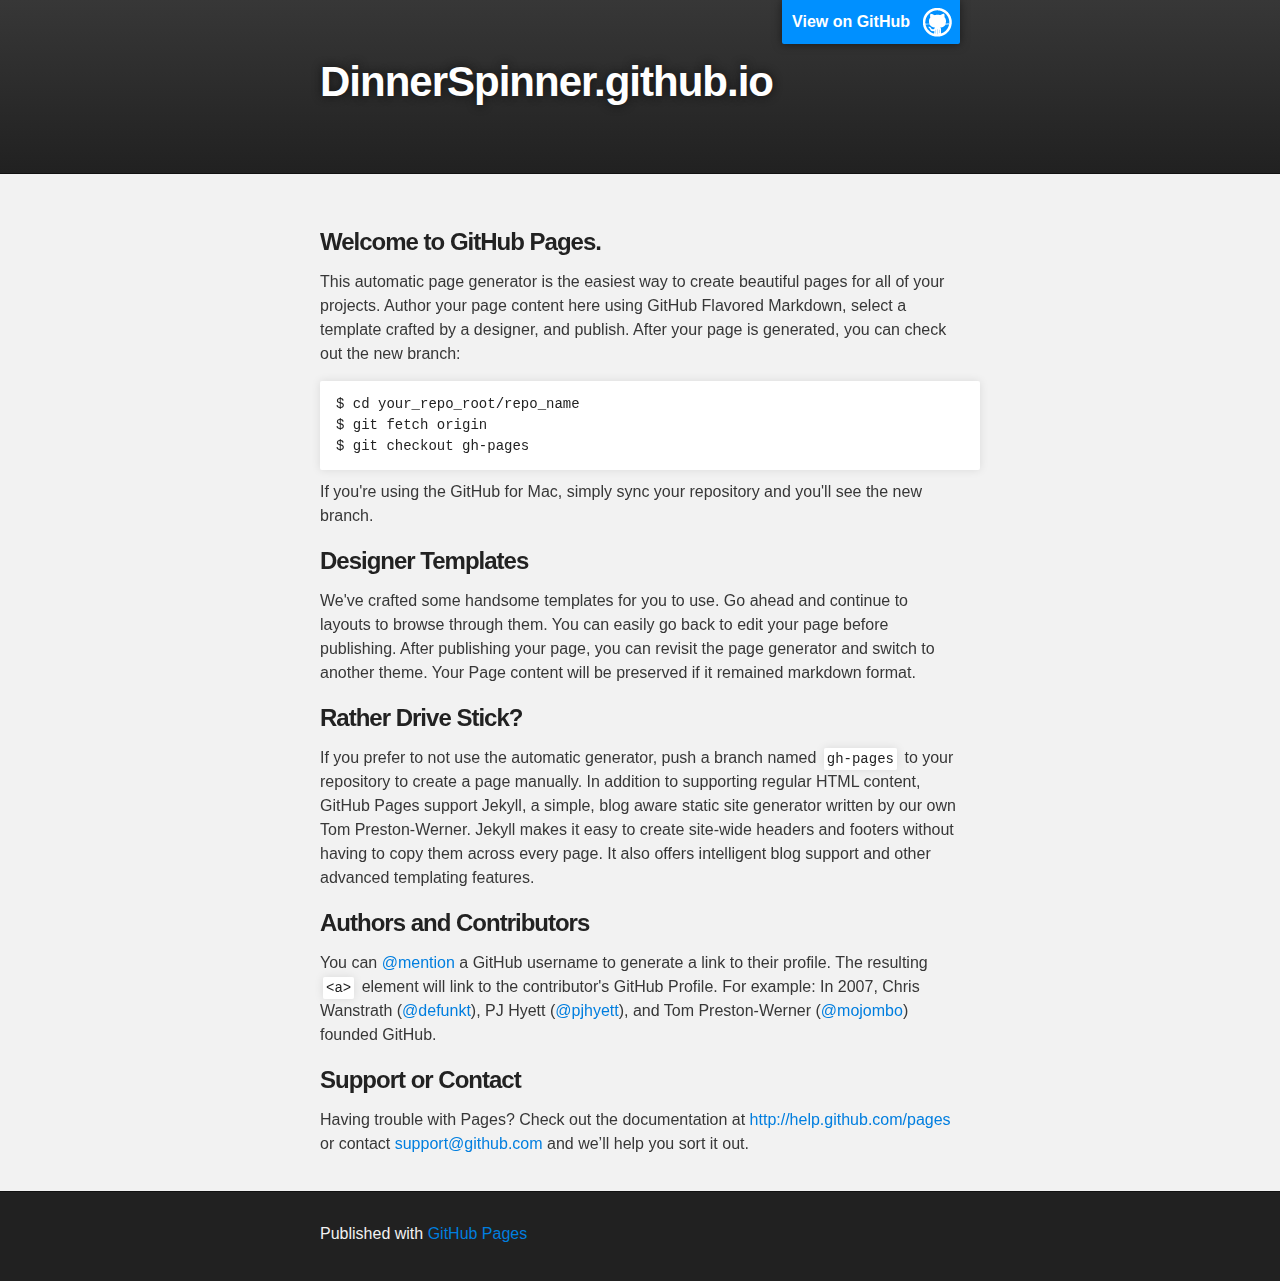
==== index.html @ 67b9e9a8 "Replace master branch with page content via GitHub" ====
<!DOCTYPE html>
<html>

  <head>
    <meta charset='utf-8' />
    <meta http-equiv="X-UA-Compatible" content="chrome=1" />
    <meta name="description" content="DinnerSpinner.github.io : " />

    <link rel="stylesheet" type="text/css" media="screen" href="stylesheets/stylesheet.css">

    <title>DinnerSpinner.github.io</title>
  </head>

  <body>

    <!-- HEADER -->
    <div id="header_wrap" class="outer">
        <header class="inner">
          <a id="forkme_banner" href="https://github.com/DinnerSpinner">View on GitHub</a>

          <h1 id="project_title">DinnerSpinner.github.io</h1>
          <h2 id="project_tagline"></h2>

        </header>
    </div>

    <!-- MAIN CONTENT -->
    <div id="main_content_wrap" class="outer">
      <section id="main_content" class="inner">
        <h3>
<a name="welcome-to-github-pages" class="anchor" href="#welcome-to-github-pages"><span class="octicon octicon-link"></span></a>Welcome to GitHub Pages.</h3>

<p>This automatic page generator is the easiest way to create beautiful pages for all of your projects. Author your page content here using GitHub Flavored Markdown, select a template crafted by a designer, and publish. After your page is generated, you can check out the new branch:</p>

<pre><code>$ cd your_repo_root/repo_name
$ git fetch origin
$ git checkout gh-pages
</code></pre>

<p>If you're using the GitHub for Mac, simply sync your repository and you'll see the new branch.</p>

<h3>
<a name="designer-templates" class="anchor" href="#designer-templates"><span class="octicon octicon-link"></span></a>Designer Templates</h3>

<p>We've crafted some handsome templates for you to use. Go ahead and continue to layouts to browse through them. You can easily go back to edit your page before publishing. After publishing your page, you can revisit the page generator and switch to another theme. Your Page content will be preserved if it remained markdown format.</p>

<h3>
<a name="rather-drive-stick" class="anchor" href="#rather-drive-stick"><span class="octicon octicon-link"></span></a>Rather Drive Stick?</h3>

<p>If you prefer to not use the automatic generator, push a branch named <code>gh-pages</code> to your repository to create a page manually. In addition to supporting regular HTML content, GitHub Pages support Jekyll, a simple, blog aware static site generator written by our own Tom Preston-Werner. Jekyll makes it easy to create site-wide headers and footers without having to copy them across every page. It also offers intelligent blog support and other advanced templating features.</p>

<h3>
<a name="authors-and-contributors" class="anchor" href="#authors-and-contributors"><span class="octicon octicon-link"></span></a>Authors and Contributors</h3>

<p>You can <a href="https://github.com/blog/821" class="user-mention">@mention</a> a GitHub username to generate a link to their profile. The resulting <code>&lt;a&gt;</code> element will link to the contributor's GitHub Profile. For example: In 2007, Chris Wanstrath (<a href="https://github.com/defunkt" class="user-mention">@defunkt</a>), PJ Hyett (<a href="https://github.com/pjhyett" class="user-mention">@pjhyett</a>), and Tom Preston-Werner (<a href="https://github.com/mojombo" class="user-mention">@mojombo</a>) founded GitHub.</p>

<h3>
<a name="support-or-contact" class="anchor" href="#support-or-contact"><span class="octicon octicon-link"></span></a>Support or Contact</h3>

<p>Having trouble with Pages? Check out the documentation at <a href="http://help.github.com/pages">http://help.github.com/pages</a> or contact <a href="mailto:support@github.com">support@github.com</a> and we’ll help you sort it out.</p>
      </section>
    </div>

    <!-- FOOTER  -->
    <div id="footer_wrap" class="outer">
      <footer class="inner">
        <p>Published with <a href="http://pages.github.com">GitHub Pages</a></p>
      </footer>
    </div>

    

  </body>
</html>
---- stylesheets/stylesheet.css ----
/*******************************************************************************
Slate Theme for GitHub Pages
by Jason Costello, @jsncostello
*******************************************************************************/

@import url(pygment_trac.css);

/*******************************************************************************
MeyerWeb Reset
*******************************************************************************/

html, body, div, span, applet, object, iframe,
h1, h2, h3, h4, h5, h6, p, blockquote, pre,
a, abbr, acronym, address, big, cite, code,
del, dfn, em, img, ins, kbd, q, s, samp,
small, strike, strong, sub, sup, tt, var,
b, u, i, center,
dl, dt, dd, ol, ul, li,
fieldset, form, label, legend,
table, caption, tbody, tfoot, thead, tr, th, td,
article, aside, canvas, details, embed,
figure, figcaption, footer, header, hgroup,
menu, nav, output, ruby, section, summary,
time, mark, audio, video {
  margin: 0;
  padding: 0;
  border: 0;
  font: inherit;
  vertical-align: baseline;
}

/* HTML5 display-role reset for older browsers */
article, aside, details, figcaption, figure,
footer, header, hgroup, menu, nav, section {
  display: block;
}

ol, ul {
  list-style: none;
}

blockquote, q {
}

table {
  border-collapse: collapse;
  border-spacing: 0;
}

/*******************************************************************************
Theme Styles
*******************************************************************************/

body {
  box-sizing: border-box;
  color:#373737;
  background: #212121;
  font-size: 16px;
  font-family: 'Myriad Pro', Calibri, Helvetica, Arial, sans-serif;
  line-height: 1.5;
  -webkit-font-smoothing: antialiased;
}

h1, h2, h3, h4, h5, h6 {
  margin: 10px 0;
  font-weight: 700;
  color:#222222;
  font-family: 'Lucida Grande', 'Calibri', Helvetica, Arial, sans-serif;
  letter-spacing: -1px;
}

h1 {
  font-size: 36px;
  font-weight: 700;
}

h2 {
  padding-bottom: 10px;
  font-size: 32px;
  background: url('../images/bg_hr.png') repeat-x bottom;
}

h3 {
  font-size: 24px;
}

h4 {
  font-size: 21px;
}

h5 {
  font-size: 18px;
}

h6 {
  font-size: 16px;
}

p {
  margin: 10px 0 15px 0;
}

footer p {
  color: #f2f2f2;
}

a {
  text-decoration: none;
  color: #007edf;
  text-shadow: none;

  transition: color 0.5s ease;
  transition: text-shadow 0.5s ease;
  -webkit-transition: color 0.5s ease;
  -webkit-transition: text-shadow 0.5s ease;
  -moz-transition: color 0.5s ease;
  -moz-transition: text-shadow 0.5s ease;
  -o-transition: color 0.5s ease;
  -o-transition: text-shadow 0.5s ease;
  -ms-transition: color 0.5s ease;
  -ms-transition: text-shadow 0.5s ease;
}

#main_content a:hover {
  color: #0069ba;
  text-shadow: #0090ff 0px 0px 2px;
}

footer a:hover {
  color: #43adff;
  text-shadow: #0090ff 0px 0px 2px;
}

em {
  font-style: italic;
}

strong {
  font-weight: bold;
}

img {
  position: relative;
  margin: 0 auto;
  max-width: 739px;
  padding: 5px;
  margin: 10px 0 10px 0;
  border: 1px solid #ebebeb;

  box-shadow: 0 0 5px #ebebeb;
  -webkit-box-shadow: 0 0 5px #ebebeb;
  -moz-box-shadow: 0 0 5px #ebebeb;
  -o-box-shadow: 0 0 5px #ebebeb;
  -ms-box-shadow: 0 0 5px #ebebeb;
}

pre, code {
  width: 100%;
  color: #222;
  background-color: #fff;

  font-family: Monaco, "Bitstream Vera Sans Mono", "Lucida Console", Terminal, monospace;
  font-size: 14px;

  border-radius: 2px;
  -moz-border-radius: 2px;
  -webkit-border-radius: 2px;



}

pre {
  width: 100%;
  padding: 10px;
  box-shadow: 0 0 10px rgba(0,0,0,.1);
  overflow: auto;
}

code {
  padding: 3px;
  margin: 0 3px;
  box-shadow: 0 0 10px rgba(0,0,0,.1);
}

pre code {
  display: block;
  box-shadow: none;
}

blockquote {
  color: #666;
  margin-bottom: 20px;
  padding: 0 0 0 20px;
  border-left: 3px solid #bbb;
}

ul, ol, dl {
  margin-bottom: 15px
}

ul li {
  list-style: inside;
  padding-left: 20px;
}

ol li {
  list-style: decimal inside;
  padding-left: 20px;
}

dl dt {
  font-weight: bold;
}

dl dd {
  padding-left: 20px;
  font-style: italic;
}

dl p {
  padding-left: 20px;
  font-style: italic;
}

hr {
  height: 1px;
  margin-bottom: 5px;
  border: none;
  background: url('../images/bg_hr.png') repeat-x center;
}

table {
  border: 1px solid #373737;
  margin-bottom: 20px;
  text-align: left;
 }

th {
  font-family: 'Lucida Grande', 'Helvetica Neue', Helvetica, Arial, sans-serif;
  padding: 10px;
  background: #373737;
  color: #fff;
 }

td {
  padding: 10px;
  border: 1px solid #373737;
 }

form {
  background: #f2f2f2;
  padding: 20px;
}

img {
  width: 100%;
  max-width: 100%;
}

/*******************************************************************************
Full-Width Styles
*******************************************************************************/

.outer {
  width: 100%;
}

.inner {
  position: relative;
  max-width: 640px;
  padding: 20px 10px;
  margin: 0 auto;
}

#forkme_banner {
  display: block;
  position: absolute;
  top:0;
  right: 10px;
  z-index: 10;
  padding: 10px 50px 10px 10px;
  color: #fff;
  background: url('../images/blacktocat.png') #0090ff no-repeat 95% 50%;
  font-weight: 700;
  box-shadow: 0 0 10px rgba(0,0,0,.5);
  border-bottom-left-radius: 2px;
  border-bottom-right-radius: 2px;
}

#header_wrap {
  background: #212121;
  background: -moz-linear-gradient(top, #373737, #212121);
  background: -webkit-linear-gradient(top, #373737, #212121);
  background: -ms-linear-gradient(top, #373737, #212121);
  background: -o-linear-gradient(top, #373737, #212121);
  background: linear-gradient(top, #373737, #212121);
}

#header_wrap .inner {
  padding: 50px 10px 30px 10px;
}

#project_title {
  margin: 0;
  color: #fff;
  font-size: 42px;
  font-weight: 700;
  text-shadow: #111 0px 0px 10px;
}

#project_tagline {
  color: #fff;
  font-size: 24px;
  font-weight: 300;
  background: none;
  text-shadow: #111 0px 0px 10px;
}

#downloads {
  position: absolute;
  width: 210px;
  z-index: 10;
  bottom: -40px;
  right: 0;
  height: 70px;
  background: url('../images/icon_download.png') no-repeat 0% 90%;
}

.zip_download_link {
  display: block;
  float: right;
  width: 90px;
  height:70px;
  text-indent: -5000px;
  overflow: hidden;
  background: url(../images/sprite_download.png) no-repeat bottom left;
}

.tar_download_link {
  display: block;
  float: right;
  width: 90px;
  height:70px;
  text-indent: -5000px;
  overflow: hidden;
  background: url(../images/sprite_download.png) no-repeat bottom right;
  margin-left: 10px;
}

.zip_download_link:hover {
  background: url(../images/sprite_download.png) no-repeat top left;
}

.tar_download_link:hover {
  background: url(../images/sprite_download.png) no-repeat top right;
}

#main_content_wrap {
  background: #f2f2f2;
  border-top: 1px solid #111;
  border-bottom: 1px solid #111;
}

#main_content {
  padding-top: 40px;
}

#footer_wrap {
  background: #212121;
}



/*******************************************************************************
Small Device Styles
*******************************************************************************/

@media screen and (max-width: 480px) {
  body {
    font-size:14px;
  }

  #downloads {
    display: none;
  }

  .inner {
    min-width: 320px;
    max-width: 480px;
  }

  #project_title {
  font-size: 32px;
  }

  h1 {
    font-size: 28px;
  }

  h2 {
    font-size: 24px;
  }

  h3 {
    font-size: 21px;
  }

  h4 {
    font-size: 18px;
  }

  h5 {
    font-size: 14px;
  }

  h6 {
    font-size: 12px;
  }

  code, pre {
    min-width: 320px;
    max-width: 480px;
    font-size: 11px;
  }

}
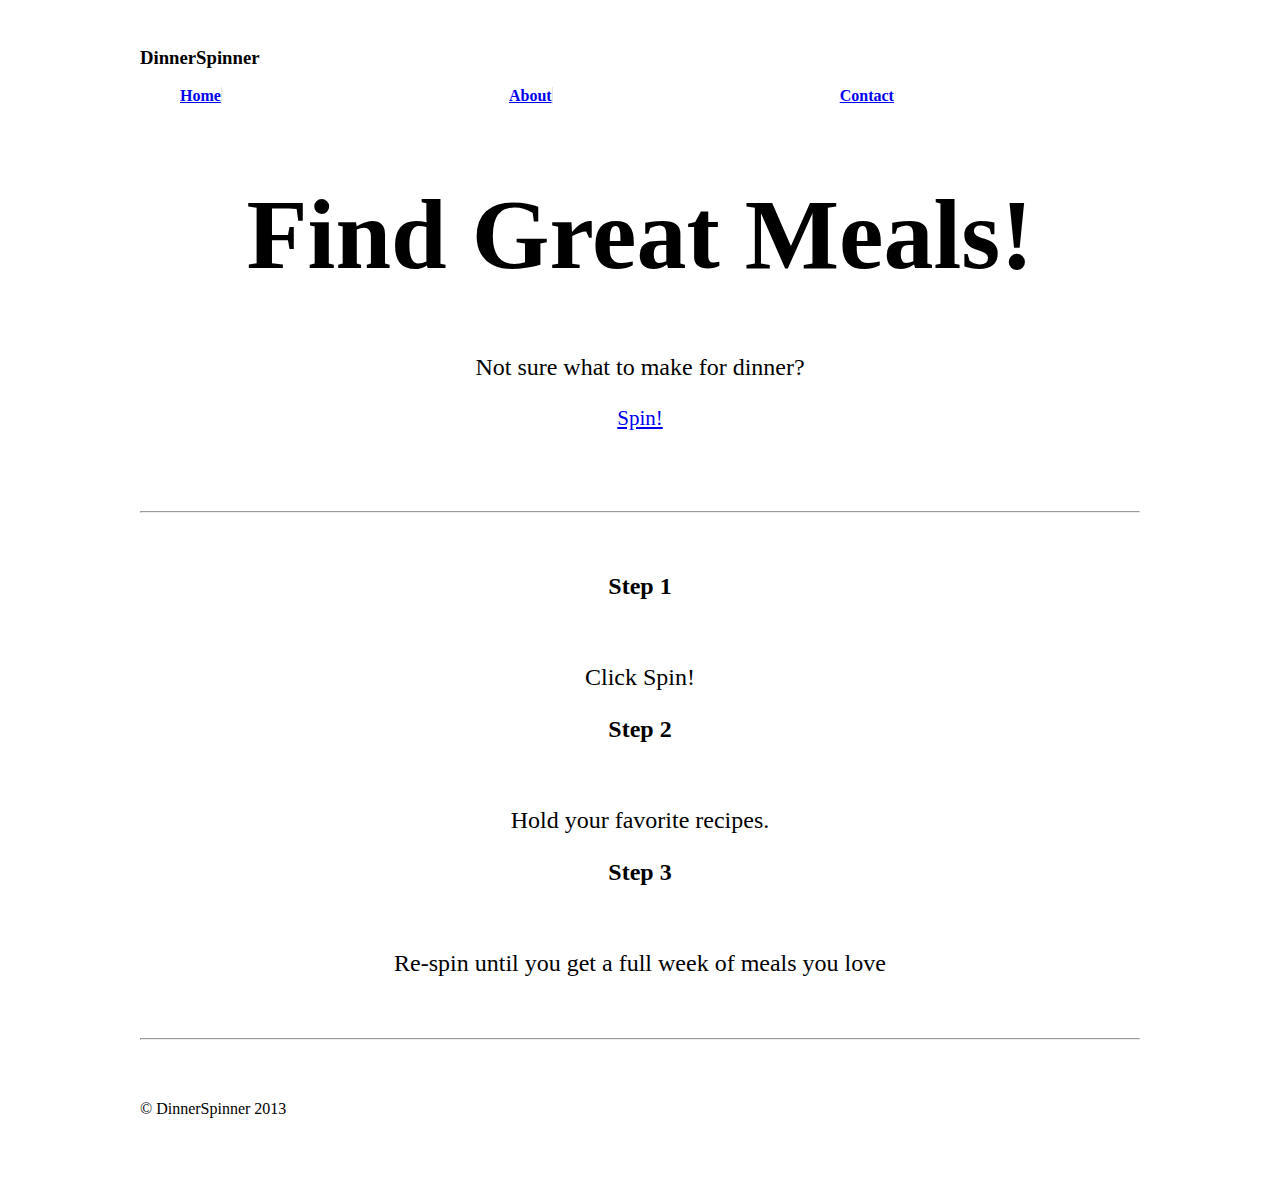
==== commit 333612bf: "Update index.html" ====
--- a/index.html
+++ b/index.html
@@ -1,74 +1,169 @@
 <!DOCTYPE html>
-<html>
+<html lang="en">
+   <head>
+      <meta charset="utf-8">
+      <title>DinnerSpinner | Welcome!</title>
+      <meta name="viewport" content="width=device-width, initial-scale=1.0">
+      <meta name="description" content="">
+      <meta name="author" content="">
 
-  <head>
-    <meta charset='utf-8' />
-    <meta http-equiv="X-UA-Compatible" content="chrome=1" />
-    <meta name="description" content="DinnerSpinner.github.io : " />
+      <link href="css/bootstrap.css" rel="stylesheet">
+      <style type="text/css">
+   body {
+	   padding-top: 20px;
+	   padding-bottom: 60px;
+	 }
+   
+	 /* Custom container */
+	 .container {
+	   margin: 0 auto;
+	   max-width: 1000px;
+	 }
+	 .container > hr {
+	   margin: 60px 0;
+	 }
+   
+	 /* Main marketing message and sign up button */
+	 .jumbotron {
+	   margin: 80px 0;
+	   text-align: center;
+	 }
+	 .jumbotron h1 {
+	   font-size: 100px;
+	   line-height: 1;
+	 }
+	 .jumbotron .lead, .col-p {
+	   font-size: 24px;
+	   line-height: 1.25;
+	 }
+	 .jumbotron .btn {
+	   font-size: 21px;
+	   padding: 14px 24px;
+	 }
+   
+	 /* Supporting marketing content */
+	 .marketing {
+	   margin: 60px 0;
+	 }
+	 .marketing p + h4 {
+	   margin-top: 28px;
+	 }
+   
+   
+	 /* Customize the navbar links to be fill the entire space of the .navbar */
+	 .navbar .navbar-inner {
+	   padding: 0;
+	 }
+	 .navbar .nav {
+	   margin: 0;
+	   display: table;
+	   width: 100%;
+	 }
+	 .navbar .nav li {
+	   display: table-cell;
+	   width: 1%;
+	   float: none;
+	 }
+	 .navbar .nav li a {
+	   font-weight: bold;
+	   text-align: center;
+	   border-left: 1px solid rgba(255,255,255,.75);
+	   border-right: 1px solid rgba(0,0,0,.1);
+	 }
+	 .navbar .nav li:first-child a {
+	   border-left: 0;
+	   border-radius: 3px 0 0 3px;
+	 }
+	 .navbar .nav li:last-child a {
+	   border-right: 0;
+	   border-radius: 0 3px 3px 0;
+	 }
+      </style>
+      <link href="css/bootstrap-responsive.css" rel="stylesheet">
+  
+      <!-- HTML5 shim, for IE6-8 support of HTML5 elements -->
+      <!--[if lt IE 9]>
+	 <script src="js/html5shiv.js"></script>
+      <![endif]-->
+  
+      <link rel="apple-touch-icon-precomposed" sizes="144x144" href="ico/apple-touch-icon-144-precomposed.png">
+      <link rel="apple-touch-icon-precomposed" sizes="114x114" href="ico/apple-touch-icon-114-precomposed.png">
+      <link rel="apple-touch-icon-precomposed" sizes="72x72" href="ico/apple-touch-icon-72-precomposed.png">
+      <link rel="apple-touch-icon-precomposed" href="ico/apple-touch-icon-57-precomposed.png">
+      <link rel="shortcut icon" href="ico/favicon.png">
+   </head>
 
-    <link rel="stylesheet" type="text/css" media="screen" href="stylesheets/stylesheet.css">
+   <body>
 
-    <title>DinnerSpinner.github.io</title>
-  </head>
+      <div class="container">
+      
+      <div class="masthead">
+	 
+	 <h3 class="muted">DinnerSpinner</h3>
+	    
 
-  <body>
+	 <div class="navbar">
+	    <div class="navbar-inner">
+	       <div class="container">
+		 <ul class="nav">
+		   <li class="active"><a href="#">Home</a></li>
+		   <li><a href="#">About</a></li>
+		   <li><a href="#">Contact</a></li>
+		 </ul>
+	       </div>
+	    </div>
+	 </div><!-- /.navbar -->
+      </div>
 
-    <!-- HEADER -->
-    <div id="header_wrap" class="outer">
-        <header class="inner">
-          <a id="forkme_banner" href="https://github.com/DinnerSpinner">View on GitHub</a>
+      <!-- Jumbotron -->
+      <div class="jumbotron">
+	 <h1>Find Great Meals!</h1>
+	 <p class="lead">Not sure what to make for dinner?</p>
+	 <a class="btn btn-large btn-success spinner" href="#">Spin!</a>
+      </div>
 
-          <h1 id="project_title">DinnerSpinner.github.io</h1>
-          <h2 id="project_tagline"></h2>
+      <hr>
 
-        </header>
-    </div>
+      <div class="row-fluid spin-effect">
+	 <div class="span4" style="text-align: center">
+	    <h2>Step 1</h2>
+	    <br>
+	    <p class="col-p">Click Spin!</p>
+	 </div>
+	 <div class="span4" style="text-align: center">
+	    <h2>Step 2</h2>
+	    <br>
+	    <p class="col-p">Hold your favorite recipes.</p>
+	 </div>
+	 <div class="span4" style="text-align: center">
+	    <h2>Step 3</h2>
+	    <br>
+	    <p class="col-p">Re-spin until you get a full week of meals you love <i class="icon-heart"></i></p>
+	 </div>
+      </div>
 
-    <!-- MAIN CONTENT -->
-    <div id="main_content_wrap" class="outer">
-      <section id="main_content" class="inner">
-        <h3>
-<a name="welcome-to-github-pages" class="anchor" href="#welcome-to-github-pages"><span class="octicon octicon-link"></span></a>Welcome to GitHub Pages.</h3>
+      <hr>
 
-<p>This automatic page generator is the easiest way to create beautiful pages for all of your projects. Author your page content here using GitHub Flavored Markdown, select a template crafted by a designer, and publish. After your page is generated, you can check out the new branch:</p>
+      <div class="footer">
+	 <p>&copy; DinnerSpinner 2013</p>
+      </div>
 
-<pre><code>$ cd your_repo_root/repo_name
-$ git fetch origin
-$ git checkout gh-pages
-</code></pre>
+   </div> <!-- /container -->
 
-<p>If you're using the GitHub for Mac, simply sync your repository and you'll see the new branch.</p>
-
-<h3>
-<a name="designer-templates" class="anchor" href="#designer-templates"><span class="octicon octicon-link"></span></a>Designer Templates</h3>
-
-<p>We've crafted some handsome templates for you to use. Go ahead and continue to layouts to browse through them. You can easily go back to edit your page before publishing. After publishing your page, you can revisit the page generator and switch to another theme. Your Page content will be preserved if it remained markdown format.</p>
-
-<h3>
-<a name="rather-drive-stick" class="anchor" href="#rather-drive-stick"><span class="octicon octicon-link"></span></a>Rather Drive Stick?</h3>
-
-<p>If you prefer to not use the automatic generator, push a branch named <code>gh-pages</code> to your repository to create a page manually. In addition to supporting regular HTML content, GitHub Pages support Jekyll, a simple, blog aware static site generator written by our own Tom Preston-Werner. Jekyll makes it easy to create site-wide headers and footers without having to copy them across every page. It also offers intelligent blog support and other advanced templating features.</p>
-
-<h3>
-<a name="authors-and-contributors" class="anchor" href="#authors-and-contributors"><span class="octicon octicon-link"></span></a>Authors and Contributors</h3>
-
-<p>You can <a href="https://github.com/blog/821" class="user-mention">@mention</a> a GitHub username to generate a link to their profile. The resulting <code>&lt;a&gt;</code> element will link to the contributor's GitHub Profile. For example: In 2007, Chris Wanstrath (<a href="https://github.com/defunkt" class="user-mention">@defunkt</a>), PJ Hyett (<a href="https://github.com/pjhyett" class="user-mention">@pjhyett</a>), and Tom Preston-Werner (<a href="https://github.com/mojombo" class="user-mention">@mojombo</a>) founded GitHub.</p>
-
-<h3>
-<a name="support-or-contact" class="anchor" href="#support-or-contact"><span class="octicon octicon-link"></span></a>Support or Contact</h3>
-
-<p>Having trouble with Pages? Check out the documentation at <a href="http://help.github.com/pages">http://help.github.com/pages</a> or contact <a href="mailto:support@github.com">support@github.com</a> and we’ll help you sort it out.</p>
-      </section>
-    </div>
-
-    <!-- FOOTER  -->
-    <div id="footer_wrap" class="outer">
-      <footer class="inner">
-        <p>Published with <a href="http://pages.github.com">GitHub Pages</a></p>
-      </footer>
-    </div>
-
-    
+   <script src="js/jquery.js"></script>
+   <script src="js/bootstrap-transition.js"></script>
+   <script src="js/bootstrap-alert.js"></script>
+   <script src="js/bootstrap-modal.js"></script>
+   <script src="js/bootstrap-dropdown.js"></script>
+   <script src="js/bootstrap-scrollspy.js"></script>
+   <script src="js/bootstrap-tab.js"></script>
+   <script src="js/bootstrap-tooltip.js"></script>
+   <script src="js/bootstrap-popover.js"></script>
+   <script src="js/bootstrap-button.js"></script>
+   <script src="js/bootstrap-collapse.js"></script>
+   <script src="js/bootstrap-carousel.js"></script>
+   <script src="js/bootstrap-typeahead.js"></script>
+   <script src="js/application.js"></script>
 
   </body>
 </html>
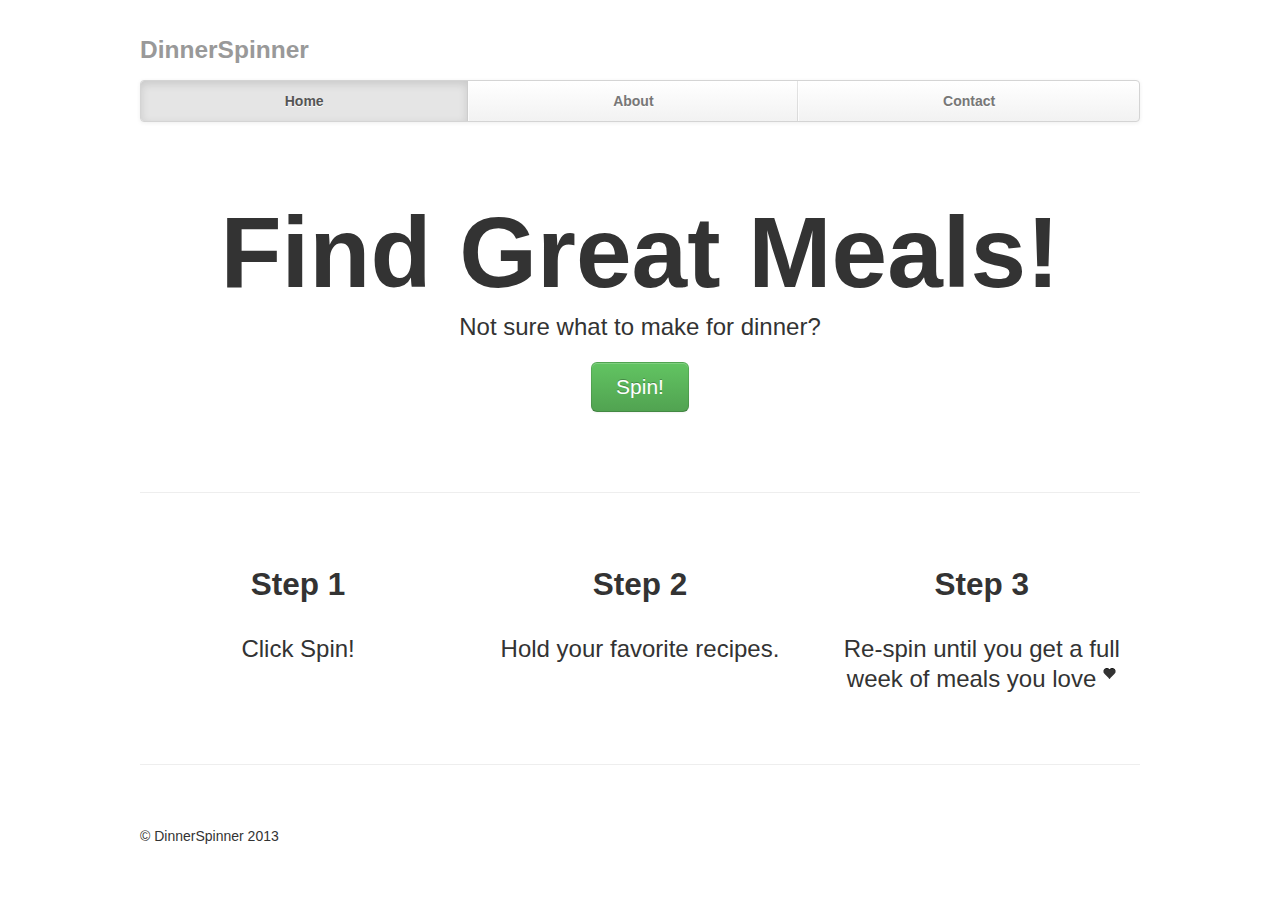
==== commit e5e7dc47: "jtolla add files" ====
--- a/index.html
+++ b/index.html
@@ -9,7 +9,7 @@
 
       <link href="css/bootstrap.css" rel="stylesheet">
       <style type="text/css">
-   body {
+	 body {
 	   padding-top: 20px;
 	   padding-bottom: 60px;
 	 }
@@ -166,4 +166,4 @@
    <script src="js/application.js"></script>
 
   </body>
-</html>
+</html>